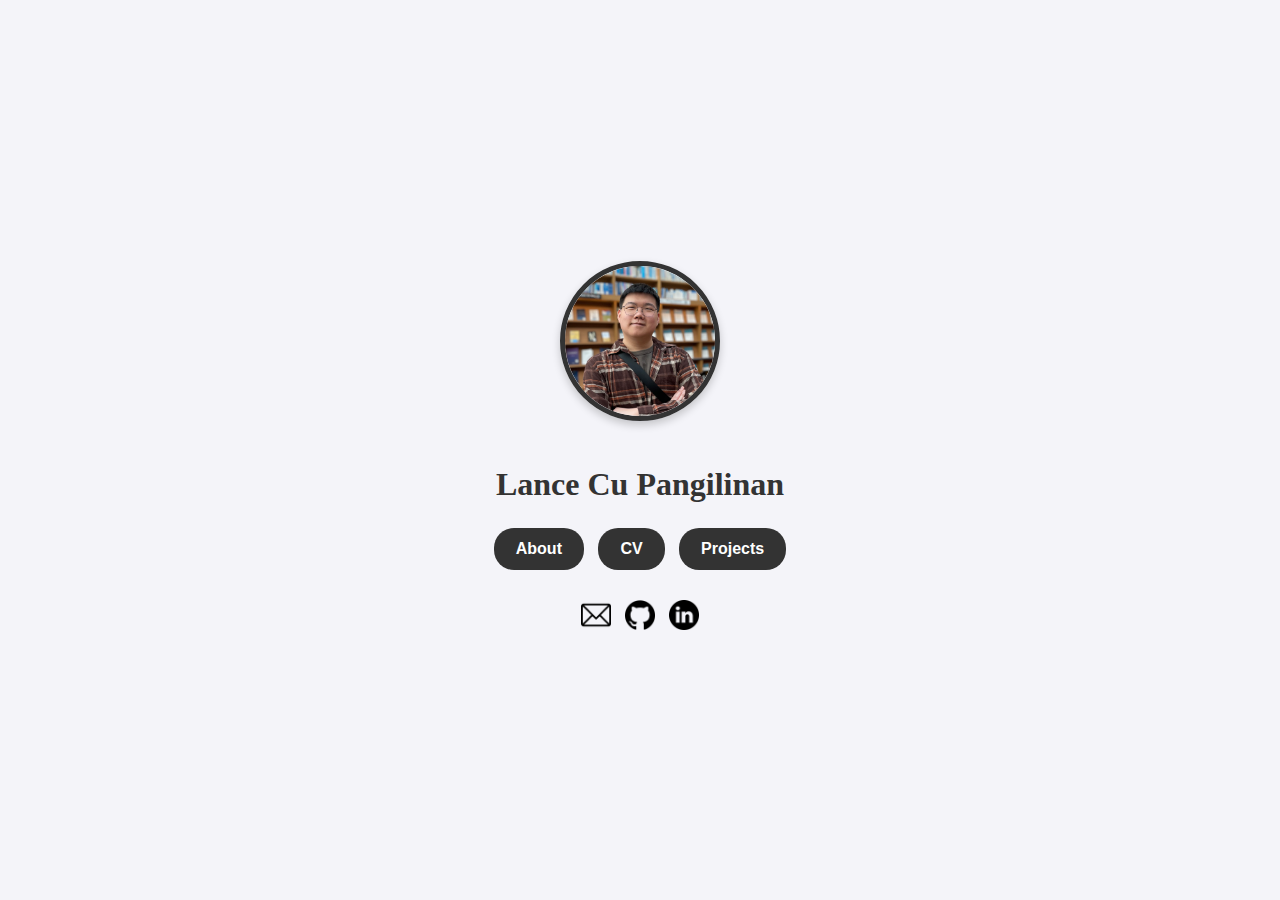
==== index.html @ 675c5d90 "Update index.html" ====
<!DOCTYPE html>
<html lang="en">
<head>
    <meta charset="UTF-8">
    <meta name="viewport" content="width=device-width, initial-scale=1.0">
    <title>Lance Cu Pangilinan</title>
    <link rel="stylesheet" href="index.css">
    <link rel="icon" href="favicon.ico" type="image/x-icon">
    <link rel="apple-touch-icon" sizes="180x180" href="favicon_io/apple-touch-icon.png">
    <link rel="icon" type="image/png" sizes="32x32" href="favicon_io/favicon-32x32.png">
    <link rel="icon" type="image/png" sizes="16x16" href="favicon_io/favicon-16x16.png">
    <link rel="manifest" href="favicon_io/site.webmanifest">
    <link rel="shortcut icon" href="favicon_io/favicon.ico">
    <meta name="msapplication-TileColor" content="#ffffff">
    <meta name="theme-color" content="#ffffff">
</head>
<body>
    <div class="main-container">
        <div class="profile-section">
            <img src="profile.jpeg" alt="Lance Cu Pangilinan" class="profile-pic">
            <h1 class="name">Lance Cu Pangilinan</h1>
            <div class="buttons">
                <a href="about.html" class="button">About</a>
                <a href="pangilinanCV.pdf" class="button" target="_blank">CV</a>
                <a href="projects.html" class="button">Projects</a>
            </div>
            <div class="social-icons">
                <a href="mailto:lance.pangilinan@yale.edu"><img src="icons/email.png" alt="Email"></a>
                <a href="https://github.com/lancecup"><img src="icons/github.png" alt="GitHub"></a>
                <a href="https://linkedin.com/in/lance-pangilinan"><img src="icons/linkedin.png" alt="LinkedIn"></a>
            </div>
        </div>
    </div>
</body>
</html>
---- index.css ----
/* General Body Styling */
body {
    margin: 0;
    padding: 0;
    font-family: 'Arial', sans-serif;
    background-color: #f4f4f9;
    display: flex;
    justify-content: center;
    align-items: center;
    height: 100vh; /* Center vertically */
}

/* Main Container */
.main-container {
    text-align: center;
}

/* Profile Picture Styling */
.profile-pic {
    width: 150px;
    height: 150px;
    border-radius: 50%;
    border: 5px solid #333;
    margin-bottom: 20px;
    box-shadow: 0 4px 8px rgba(0, 0, 0, 0.2);
}

/* Name Styling */
.name {
    font-family: Georgia, serif;
    font-size: 2em;
    font-weight: bold;
    color: #333;
    margin-bottom: 20px;
}

/* Buttons Styling */
.buttons .button {
    text-decoration: none;
    font-size: 16px;
    font-weight: bold;
    color: #fff;
    background: #333;
    border: 2px solid transparent;
    border-radius: 20px;
    padding: 10px 20px;
    margin: 5px;
    display: inline-block;
    transition: all 0.3s ease-in-out;
}

.buttons .button:hover {
    background: #fff;
    color: #333;
    border-color: #333;
}

/* Social Icons Styling */
.social-icons {
    margin-top: 20px;
}

.social-icons img {
    width: 30px;
    height: 30px;
    margin: 5px;
    transition: transform 0.3s ease;
}

.social-icons img:hover {
    transform: scale(1.2);
}
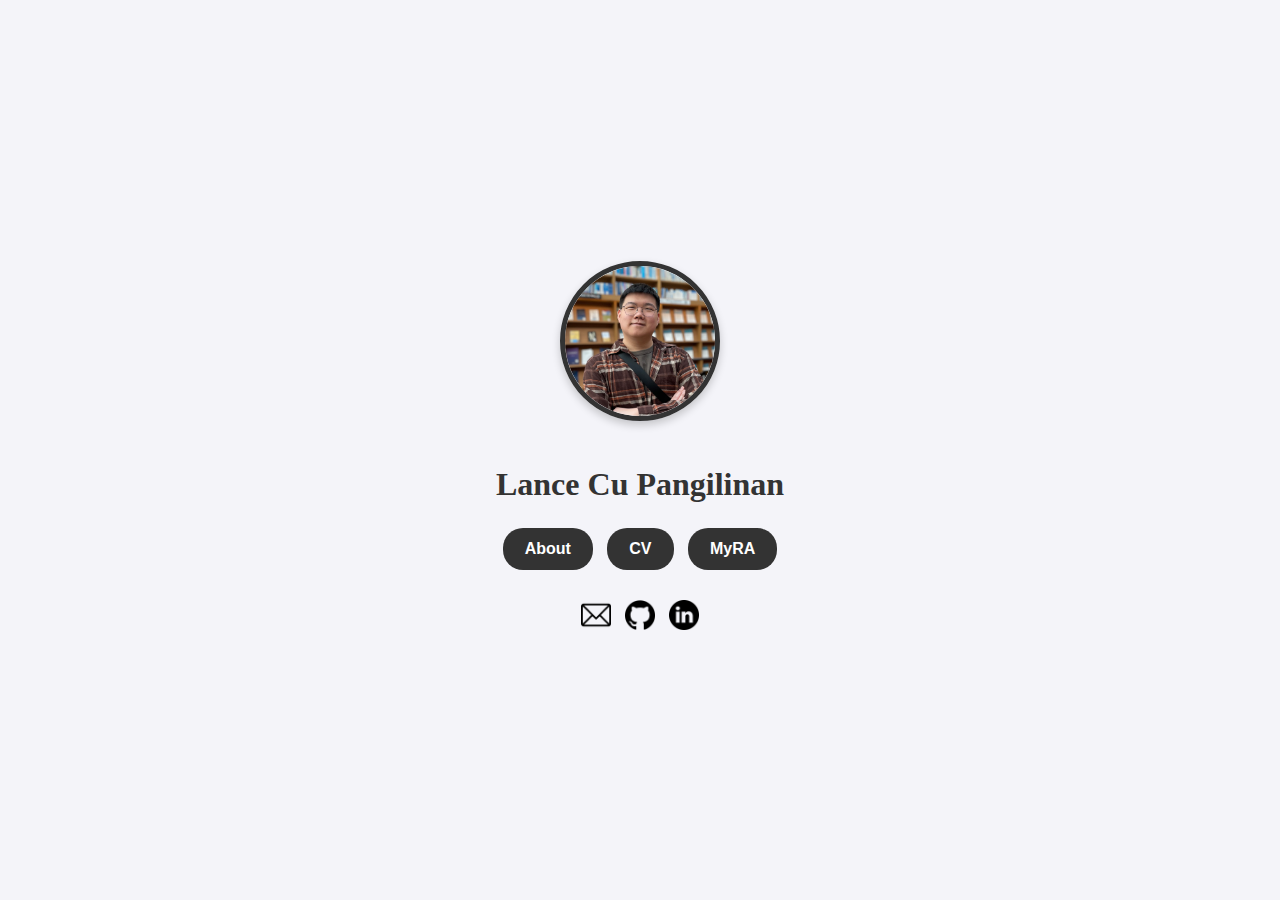
==== commit a49e3333: "MyRA addition" ====
--- a/index.html
+++ b/index.html
@@ -22,7 +22,7 @@
             <div class="buttons">
                 <a href="about.html" class="button">About</a>
                 <a href="pangilinanCV.pdf" class="button" target="_blank">CV</a>
-                <a href="projects.html" class="button">Projects</a>
+                <a href="MyRA.html" class="button">MyRA</a>
             </div>
             <div class="social-icons">
                 <a href="mailto:lance.pangilinan@yale.edu"><img src="icons/email.png" alt="Email"></a>
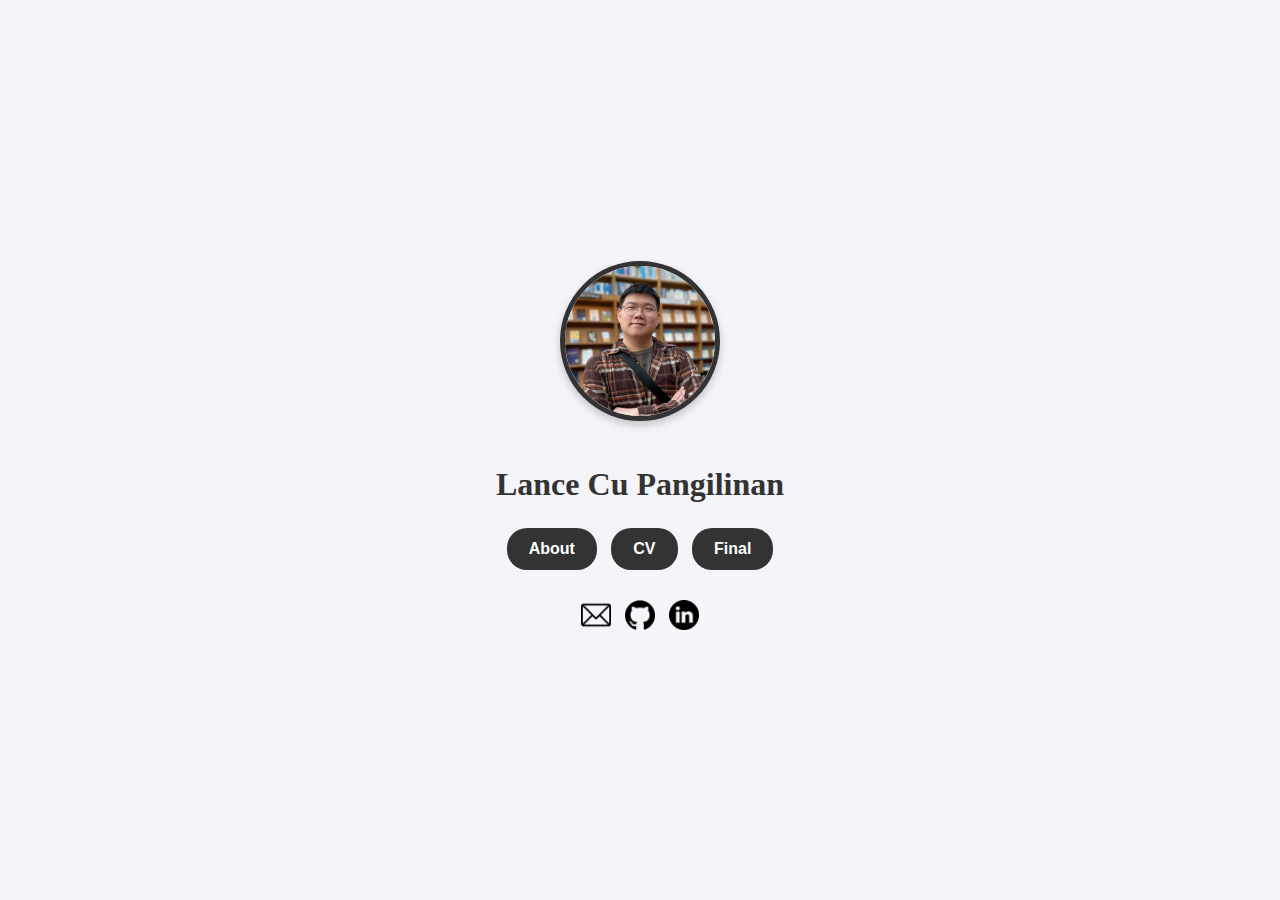
==== commit cd39cbad: "Test" ====
--- a/index.html
+++ b/index.html
@@ -22,7 +22,7 @@
             <div class="buttons">
                 <a href="about.html" class="button">About</a>
                 <a href="pangilinanCV.pdf" class="button" target="_blank">CV</a>
-                <a href="MyRA.html" class="button">MyRA</a>
+                <a href="MyRA.html" class="button">Final</a>
             </div>
             <div class="social-icons">
                 <a href="mailto:lance.pangilinan@yale.edu"><img src="icons/email.png" alt="Email"></a>
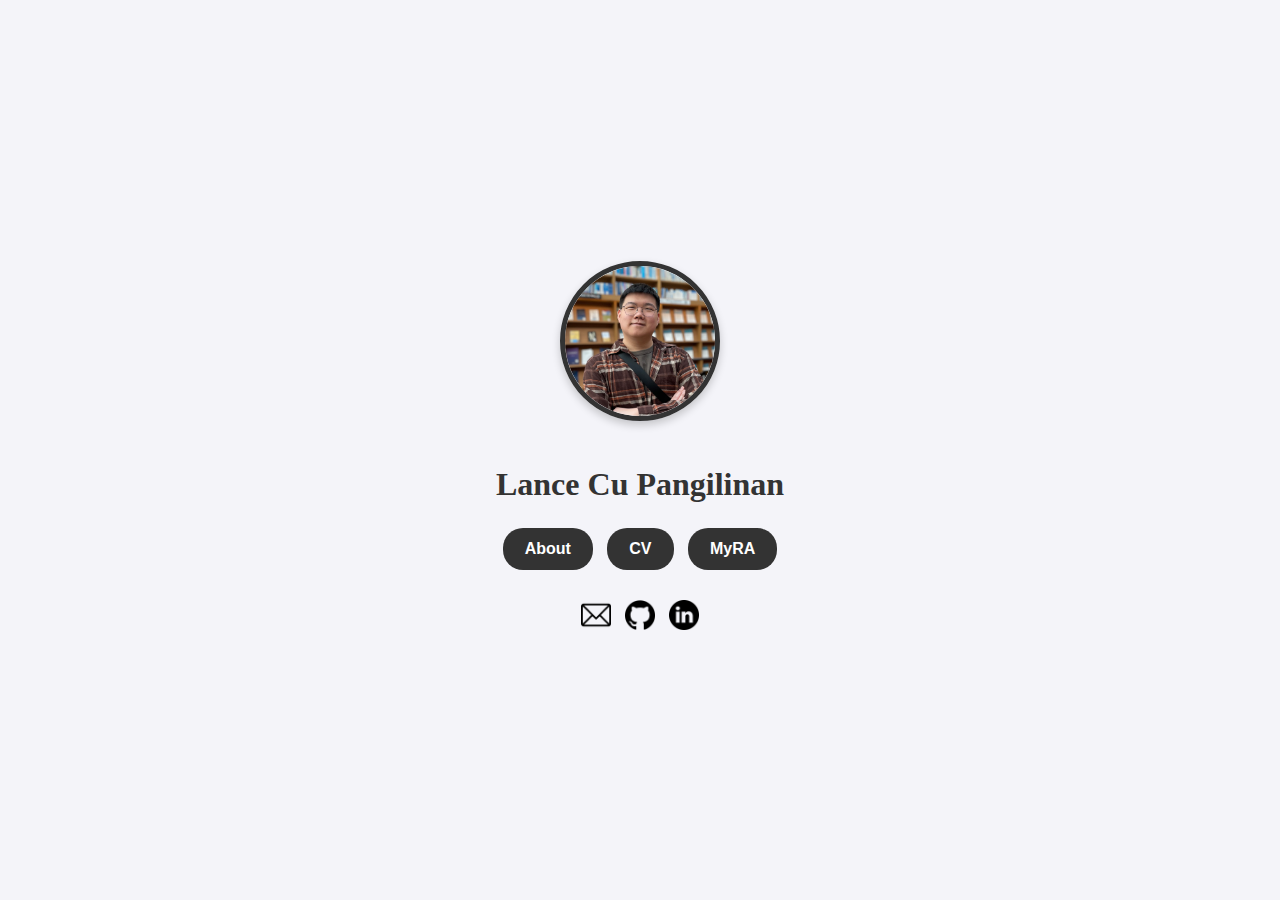
==== commit c90d487e: "test" ====
--- a/index.html
+++ b/index.html
@@ -22,7 +22,7 @@
             <div class="buttons">
                 <a href="about.html" class="button">About</a>
                 <a href="pangilinanCV.pdf" class="button" target="_blank">CV</a>
-                <a href="MyRA.html" class="button">Final</a>
+                <a href="MyRA.html" class="button">MyRA</a>
             </div>
             <div class="social-icons">
                 <a href="mailto:lance.pangilinan@yale.edu"><img src="icons/email.png" alt="Email"></a>
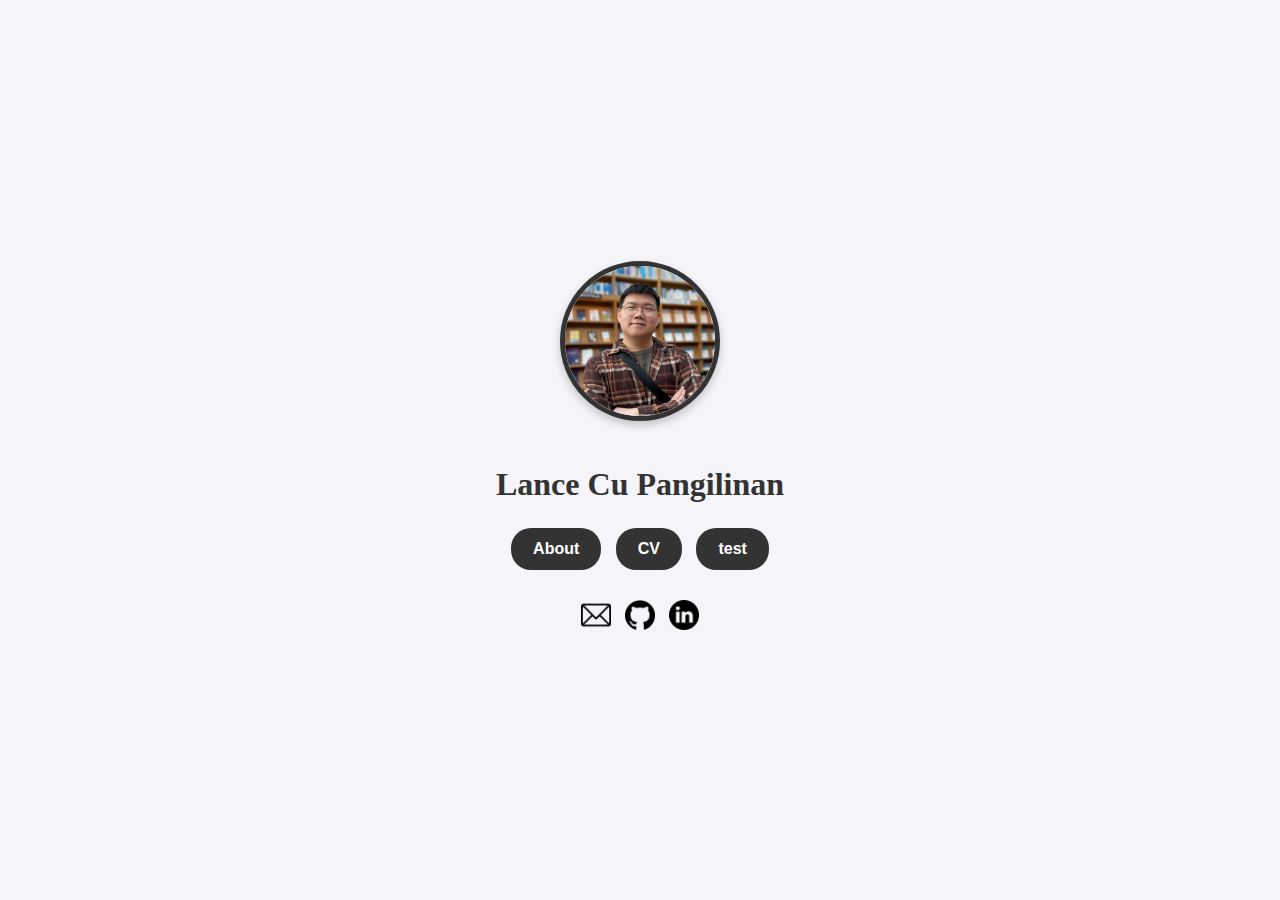
==== commit cb5d7b10: "test" ====
--- a/index.html
+++ b/index.html
@@ -22,7 +22,7 @@
             <div class="buttons">
                 <a href="about.html" class="button">About</a>
                 <a href="pangilinanCV.pdf" class="button" target="_blank">CV</a>
-                <a href="MyRA.html" class="button">MyRA</a>
+                <a href="MyRA.html" class="button">test</a>
             </div>
             <div class="social-icons">
                 <a href="mailto:lance.pangilinan@yale.edu"><img src="icons/email.png" alt="Email"></a>
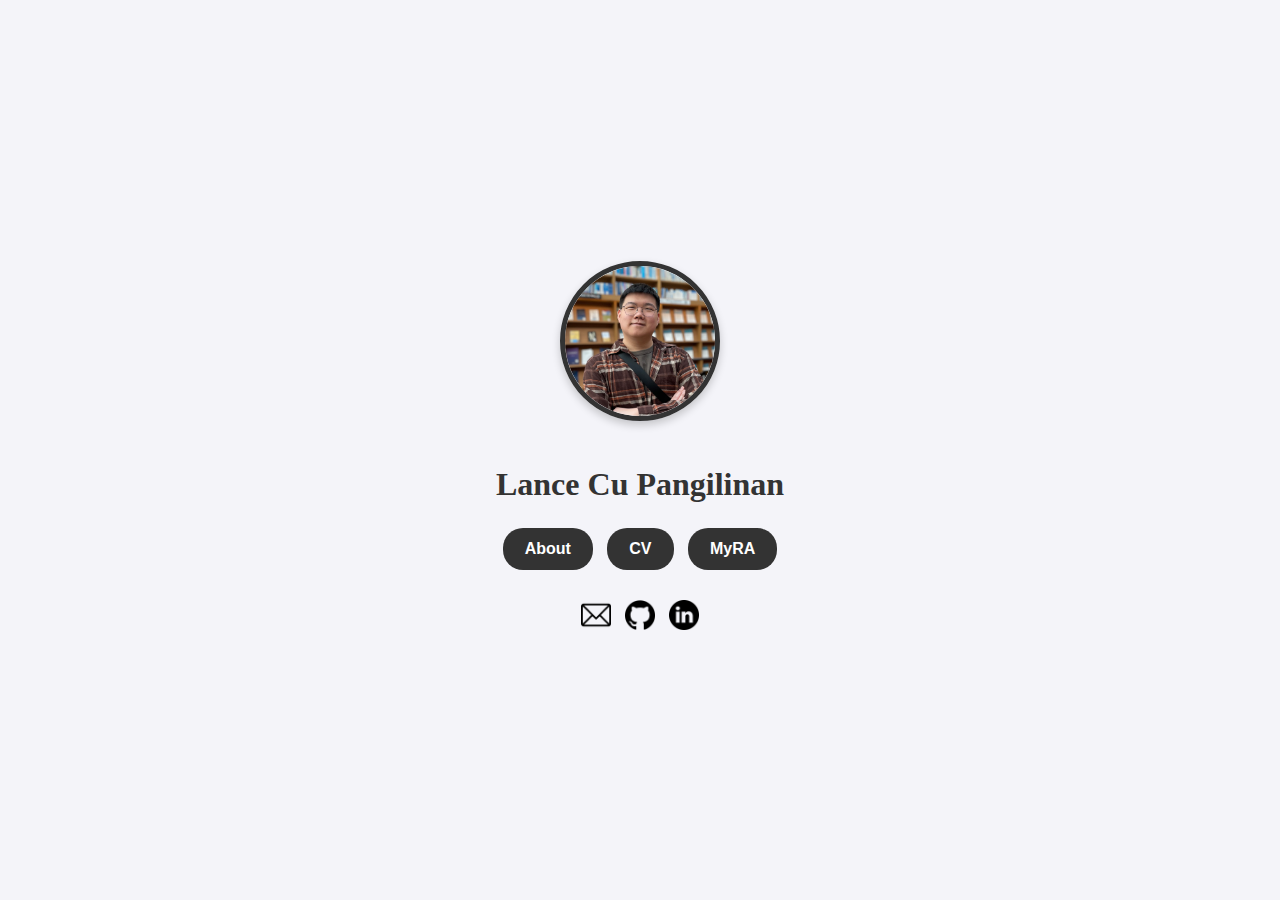
==== commit c3187ffc: "test" ====
--- a/index.html
+++ b/index.html
@@ -22,7 +22,7 @@
             <div class="buttons">
                 <a href="about.html" class="button">About</a>
                 <a href="pangilinanCV.pdf" class="button" target="_blank">CV</a>
-                <a href="MyRA.html" class="button">test</a>
+                <a href="MyRA.html" class="button">MyRA</a>
             </div>
             <div class="social-icons">
                 <a href="mailto:lance.pangilinan@yale.edu"><img src="icons/email.png" alt="Email"></a>
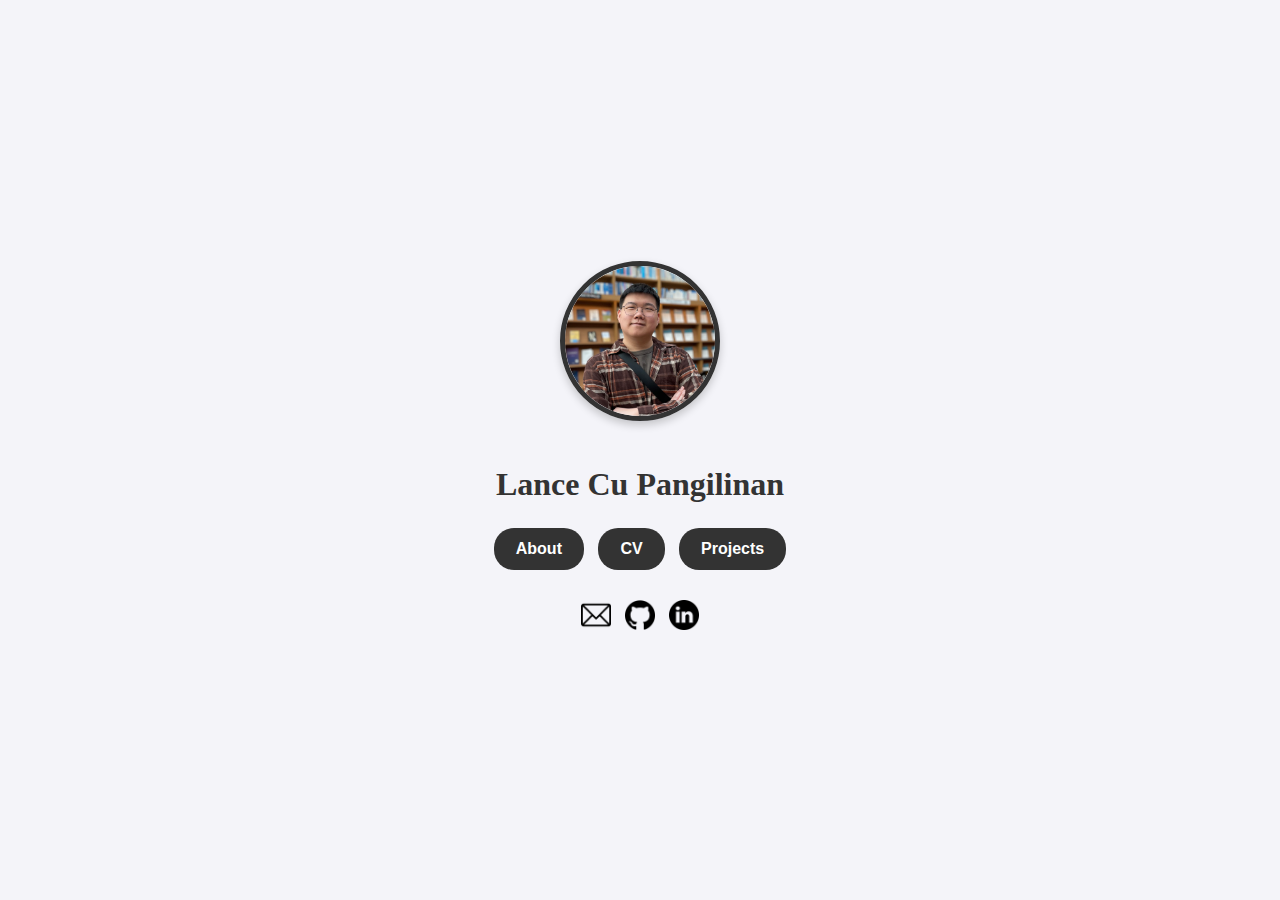
==== commit 91088d73: "Added the projects button and html" ====
--- a/index.html
+++ b/index.html
@@ -22,7 +22,8 @@
             <div class="buttons">
                 <a href="about.html" class="button">About</a>
                 <a href="pangilinanCV.pdf" class="button" target="_blank">CV</a>
-                <a href="MyRA.html" class="button">MyRA</a>
+                <a href="projects.html" class="button">Projects</a>
+                <!-- <a href="MyRA.html" class="button">MyRA</a> - Uncomment if I want to fix MyRA again--> 
             </div>
             <div class="social-icons">
                 <a href="mailto:lance.pangilinan@yale.edu"><img src="icons/email.png" alt="Email"></a>
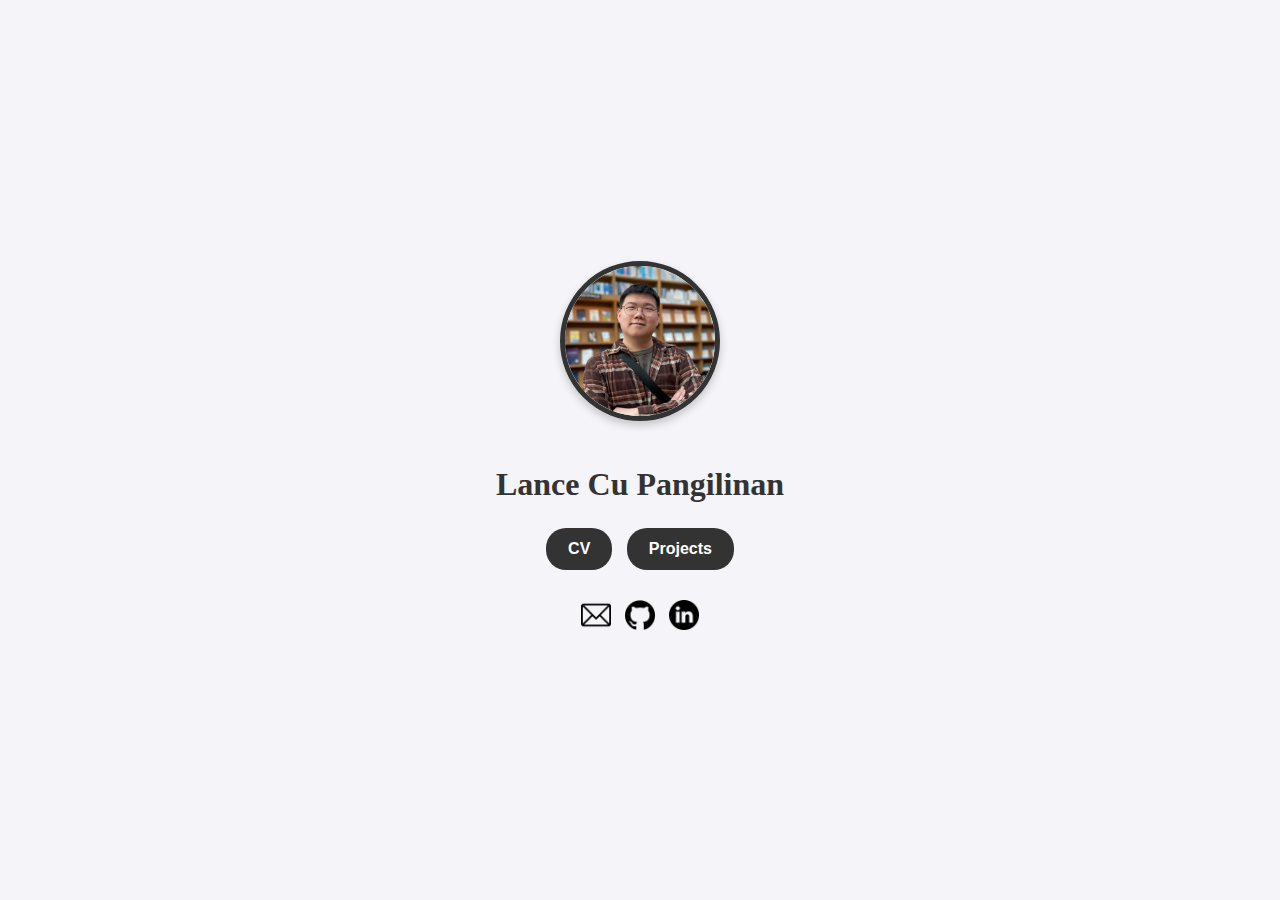
==== commit 1e871401: "Removed the about button" ====
--- a/index.html
+++ b/index.html
@@ -20,7 +20,7 @@
             <img src="profile.jpeg" alt="Lance Cu Pangilinan" class="profile-pic">
             <h1 class="name">Lance Cu Pangilinan</h1>
             <div class="buttons">
-                <a href="about.html" class="button">About</a>
+                <!-- <a href="about.html" class="button">About</a> Uncomment when you actually have stuff for About-->
                 <a href="pangilinanCV.pdf" class="button" target="_blank">CV</a>
                 <a href="projects.html" class="button">Projects</a>
                 <!-- <a href="MyRA.html" class="button">MyRA</a> - Uncomment if I want to fix MyRA again--> 
